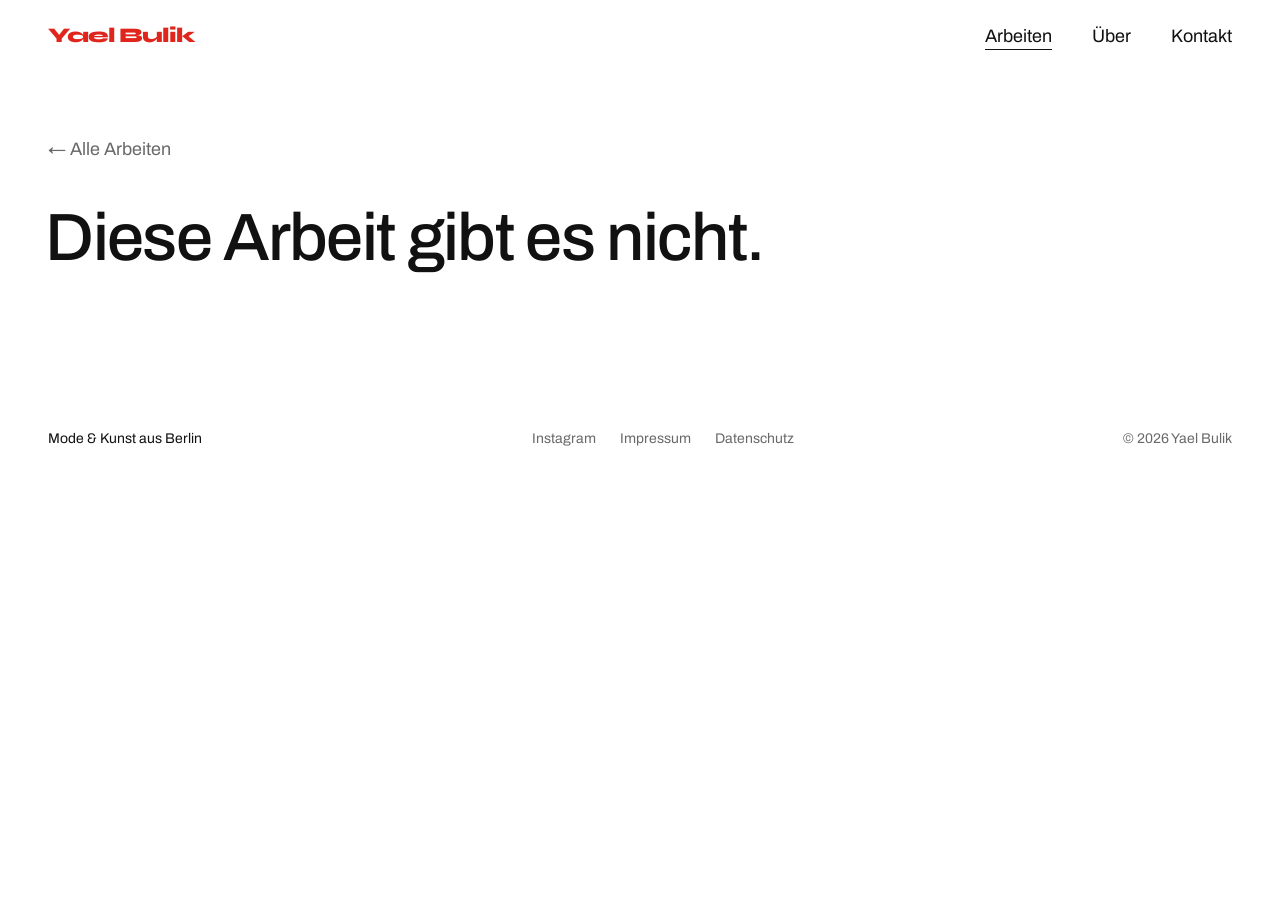
==== arbeit.html @ 4203e2c3 "Initial commit" ====
<!doctype html>
<html lang="de" data-type="service">
<head>
  <meta charset="utf-8">
  <meta name="viewport" content="width=device-width, initial-scale=1">
  <title>Arbeit — Yael Bulik</title>
  <meta name="description" content="Eine Arbeit von Yael Bulik – Mode und Kunst aus Berlin.">
  <meta name="theme-color" content="#FFFFFF">
  <meta name="page-type" content="service">
  <meta name="site-kind" content="other">
  <meta property="og:title" content="Arbeit — Yael Bulik">
  <meta property="og:description" content="Eine Arbeit von Yael Bulik – Mode und Kunst aus Berlin.">
  <meta property="og:type" content="website">
  <meta property="og:image" content="assets/img/share.jpg">
  <link rel="icon" href="assets/favicon.svg" type="image/svg+xml">

  <link rel="preconnect" href="https://fonts.googleapis.com">
  <link rel="preconnect" href="https://fonts.gstatic.com" crossorigin>
  <link rel="stylesheet" href="https://fonts.googleapis.com/css2?family=Archivo:wght@400..600&family=Instrument+Serif&family=Syne:wght@800&display=swap">

  <link rel="stylesheet" href="assets/css/style.css?v=22">
  <script>document.documentElement.classList.add('js')</script>
</head>
<body>
  <a class="springen" href="#inhalt">Zum Inhalt springen</a>

  <header class="kopf">
    <a class="logo wortmarke" href="index.html">Yael Bulik</a>
    <nav class="kopf__nav" aria-label="Hauptnavigation">
      <a href="arbeiten.html" class="ist-aktiv">Arbeiten</a>
      <a href="ueber.html">Über</a>
      <a href="kontakt.html">Kontakt</a>
    </nav>
  </header>

  <!-- Wird aus assets/js/projekte.js befüllt: arbeit.html?p=<slug> -->
  <main id="inhalt" data-arbeit>
    <p class="laden">Lädt …</p>
  </main>

  <footer class="fuss">
    <p class="fuss__besuch">Mode &amp; Kunst aus Berlin</p>
    <nav aria-label="Weitere Links">
      <a href="https://www.instagram.com/yalkalu" target="_blank" rel="noopener">Instagram</a>
      <a href="impressum.html">Impressum</a>
      <a href="impressum.html#datenschutz">Datenschutz</a>
    </nav>
    <p>© <span data-jahr>2026</span> Yael Bulik</p>
  </footer>

  <script src="assets/js/projekte.js?v=22"></script>
  <script src="assets/js/main.js?v=22"></script>
</body>
</html>
---- assets/css/style.css ----
/* =========================================================================
   Yael Bulik — Mode & Kunst
   -------------------------------------------------------------------------
   Ruhig und reduziert: weiße Fläche, eine Grotesk (Archivo), eine Serif
   nur für Rubriken (Instrument Serif). Der Name „Yael Bulik“ steht in
   Syne ExtraBold und in Rot – das einzige laute Element. Rot sonst für
   die Hauptaktion und als Rückmeldung beim Hovern.

   Raster nach tasteskill (DESIGNPLAN.md): Inhalt max. 1280px breit,
   12 Spalten, gleiche Kanten auf jeder Seite. Text auf Spalten 1–5,
   Bilder auf Spalten 8–12. Alle Werte kommen aus den Tokens unten.

   1 Tokens   2 Grundlagen   3 Bausteine   4 Kopf & Fuß   5 Startseite
   6 Raster: Text links, Bild rechts   7 Detailseite   8 Über
   9 Impressum   10 Bildfelder & Muster   11 Momente   12 Responsive
   ========================================================================= */


/* 1 · Tokens ------------------------------------------------------------- */
:root {
  /* Farbe */
  --grund: #FFFFFF;
  --flaeche: #F1F0EC;   /* Band, Bildfläche, Ladezustand */
  --text: #111111;
  --text-2: #696969;    /* Nebeninfos, Kontrast 5.5 : 1 auf Weiß */
  --halbtinte: #808080; /* ruhender Text im Aussage-Moment, ca. 4 : 1 */
  --rot: #E0261C;       /* Wortmarke, Hauptaktion, Hover */
  --rot-tief: color-mix(in srgb, var(--rot) 86%, var(--text)); /* Button-Hover: 14 % Richtung Tinte */

  /* Schrift */
  --sans: "Archivo", "Helvetica Neue", Arial, sans-serif;
  --serif: "Instrument Serif", "Times New Roman", serif;
  --marke: "Syne", "Archivo", "Helvetica Neue", Arial, sans-serif;  /* nur Wortmarke */

  /* Schriftgrößen */
  --t-s: .875rem;
  --t-m: 1.125rem;
  --t-l: clamp(1.4rem, 1.1rem + 1.2vw, 2rem);
  --t-xl: clamp(2.2rem, 1.3rem + 3.6vw, 4.5rem);

  /* Abstände */
  --a-1: .5rem;
  --a-2: 1rem;
  --a-3: 1.5rem;
  --a-4: 2.5rem;
  --a-5: 4rem;
  --a-6: clamp(4.5rem, 9vw, 8rem);

  /* Raster: 1280px Inhalt, 12 Spalten, Rand 24px (Handy) bis 48px (Tablet) */
  --wrap: 1280px;
  --rand: clamp(1.5rem, 4.5vw, 3rem);
  --spalt: 24px;
  --kante: max(var(--rand), calc((100% - var(--wrap)) / 2)); /* Innenabstand bis zur Inhaltskante */
  --kopf-h: 4.5rem;

  /* Bewegung (tasteskill motion.md) */
  --m-in: 150ms;
  --m-out: 120ms;
  --m-press: 90ms;
  --m-zoom-in: 600ms;
  --m-zoom-out: 400ms;
  --m-ease: cubic-bezier(.22, 1, .36, 1);
}


/* 2 · Grundlagen --------------------------------------------------------- */
*, *::before, *::after { box-sizing: border-box; }

html { -webkit-text-size-adjust: 100%; }
body {
  margin: 0;
  background: var(--grund);
  color: var(--text);
  font: 400 var(--t-m)/1.5 var(--sans);
  -webkit-font-smoothing: antialiased;
}
img { display: block; max-width: 100%; }
a { color: inherit; text-decoration: none; transition: color var(--m-out); }
a:hover { color: var(--rot); transition-duration: var(--m-in); }
p { margin: 0; text-wrap: pretty; }
h1, h2, h3 { margin: 0; font-weight: 500; text-wrap: balance; }
ul, ol { list-style: none; margin: 0; padding: 0; }
dl, dd, figure { margin: 0; }
[hidden] { display: none !important; }
::selection { background: var(--rot); color: var(--grund); }
:focus-visible { outline: 2px solid var(--rot); outline-offset: 3px; }

.sr-only {
  position: absolute; width: 1px; height: 1px;
  overflow: hidden; clip-path: inset(50%); white-space: nowrap;
}
.springen {
  position: absolute; left: var(--rand); top: -4rem; z-index: 100;
  padding: var(--a-1) var(--a-2);
  background: var(--text); color: var(--grund);
}
.springen:focus { top: var(--a-2); }


/* 3 · Bausteine ---------------------------------------------------------- */
/* Wortmarke: Name in breiter, fetter Syne – Startseite und Kopf */
.wortmarke {
  font-family: var(--marke);
  font-weight: 800;
  letter-spacing: -.045em;
  line-height: .9;
  color: var(--rot);
}

/* Rubrik: kleine Serif-Überschrift für Gruppen */
.rubrik {
  margin-bottom: var(--a-2);
  font: 400 1rem/1.2 var(--serif);
  letter-spacing: .06em;
  text-transform: uppercase;
  color: var(--text-2);
}

.titel {
  font-size: var(--t-xl);
  line-height: 1.05;
  letter-spacing: -.025em;
  margin-left: -.04em; /* optisch bündig mit dem Fließtext */
}
.lead { font-size: var(--t-l); line-height: 1.25; letter-spacing: -.015em; }

/* Einträge: Titel + grauer Zusatz (Jahr, Beschreibung) */
.eintrag { line-height: 1.5; }
a.eintrag { display: inline-block; } /* volle Zeilenhöhe – kein Flackern zwischen den Zeilen */
.eintrag__zusatz {
  margin-left: .6em;
  color: var(--text-2);
  font-variant-numeric: tabular-nums;
}
a.eintrag:hover .eintrag__zusatz { color: inherit; }

.gruppe + .gruppe { margin-top: var(--a-4); }
.fliesstext { display: grid; gap: var(--a-2); max-width: 34rem; }
.fliesstext .lead { margin-bottom: var(--a-1); }

/* E-Mail-Adresse unter dem Anfrage-Button */
.kontakt__direkt { color: var(--text-2); }
.kontakt__direkt a { color: var(--text); text-decoration: underline; text-decoration-thickness: 1px; text-underline-offset: .2em; }
.kontakt__direkt a:hover { color: var(--rot); }

.angaben { display: grid; gap: var(--a-3); }
.angaben .rubrik { margin-bottom: .3rem; }

/* Linien-Links: beim Hovern zeichnet sich eine 1px-Linie von links nach rechts */
.kopf__nav a, .fuss a, .start__nav a, .start__recht a,
a.eintrag, .weiter a, .arbeit__zurueck {
  background: linear-gradient(currentColor, currentColor) 0 100% / 0 1px no-repeat;
  transition: background-size var(--m-out) ease, color var(--m-out) ease;
}
.kopf__nav a:hover, .fuss a:hover, .start__nav a:hover, .start__recht a:hover,
a.eintrag:hover, .weiter a:hover, .arbeit__zurueck:hover,
.kopf__nav a:focus-visible, a.eintrag:focus-visible {
  background-size: 100% 1px;
  transition-duration: var(--m-in);
}
.kopf__nav a[aria-current], .kopf__nav a.ist-aktiv { background-size: 100% 1px; }

/* Hauptaktion: ein gefüllter Button, eckig, rot */
.knopf {
  display: inline-flex; align-items: center; justify-content: center;
  min-height: 48px;
  padding: 0 var(--a-3);
  background: var(--rot);
  color: var(--grund);
  font-size: 1rem;
  font-weight: 500;
  transition: background-color var(--m-out), transform var(--m-out);
}
.knopf:hover {
  color: var(--grund);
  background: var(--rot-tief);
  transform: translateY(-1px);
  transition-duration: var(--m-in);
}
.knopf:active { transform: translateY(1px) scale(.985); transition-duration: var(--m-press); }

/* Seitenränder: Inhalt endet überall auf denselben Kanten */
.seite { padding: var(--a-5) var(--kante) var(--a-6); }


/* 4 · Kopf & Fuß --------------------------------------------------------- */
.kopf {
  position: sticky; top: 0; z-index: 10;
  display: flex; align-items: center; justify-content: space-between;
  gap: var(--a-3);
  height: var(--kopf-h);
  padding-inline: var(--kante);
  background: var(--grund);
}
.logo { font-size: 1.3rem; white-space: nowrap; flex-shrink: 0; }
.logo:hover { color: var(--text); }
.kopf__nav { display: flex; gap: var(--a-4); }

/* Fuß mit Besuchsblock (footer-visit) */
.fuss {
  display: flex; flex-wrap: wrap; justify-content: space-between; align-items: baseline;
  gap: var(--a-1) var(--a-4);
  padding: var(--a-4) var(--kante);
  font-size: var(--t-s);
  color: var(--text-2);
  font-variant-numeric: tabular-nums;
}
.fuss__besuch { color: var(--text); }
.fuss nav { display: flex; flex-wrap: wrap; gap: var(--a-3); }


/* 5 · Startseite ---------------------------------------------------------
   Foto als background-image direkt auf .start__foto (siehe index.html) –
   so wird der Pfad von der Seite aus gelesen, nicht vom Stylesheet.
   Name, Zeile und Links treten beim Laden einmal ein.                    */
/* Foto randlos über den ganzen Bildschirm – auch am Handy */
.start {
  position: relative;
  display: grid;
  align-items: end;       /* Schrift im unteren Drittel … */
  justify-items: center;  /* … mittig */
  min-height: 100svh;
  padding: var(--a-5) var(--kante) var(--a-4);
  overflow: hidden;
  text-align: center;
  background: var(--flaeche);
}
.start__foto {
  position: absolute; inset: 0;
  background-position: 50% 25%; /* Gesicht bleibt im Bild */
  background-size: cover;
  background-repeat: no-repeat;
}
/* Platzhalter: weiches Licht wie ein unscharfes Foto – nur ohne echtes Bild */
.start__foto:not([style*="background-image"])::before {
  content: "";
  position: absolute; inset: -10%;
  background:
    radial-gradient(45% 55% at 22% 25%, rgba(255, 255, 255, .85), transparent 70%),
    radial-gradient(35% 45% at 80% 78%, rgba(60, 58, 54, .2), transparent 70%),
    linear-gradient(160deg, #F4F4F1, #E2E2DC);
  filter: blur(30px);
}
/* Schrift direkt auf dem Foto, ohne Felder oder Rahmen. Im unteren Drittel
   liegt sie auf der hellen Korsage und dem Rock – dort bleibt sie lesbar,
   und Gesicht und Oberteil bleiben frei. Bei einem anderen Foto die Höhe
   über align-items in .start anpassen. */
.start__etikett {
  position: relative;
  display: grid; justify-items: center;
  gap: var(--a-2);
}
.start__name {
  font-size: clamp(2.6rem, 12.5vw, 7.5rem); /* Syne läuft breit: hält den Namen in einer Zeile */
  line-height: 1;
  white-space: nowrap;
}
.start__label { font-size: var(--t-s); font-weight: 500; letter-spacing: .14em; text-transform: uppercase; }
.start__nav {
  display: flex; flex-wrap: wrap; justify-content: center;
  gap: var(--a-1) var(--a-4);
  margin-top: var(--a-1);
  font-size: 1.25rem; font-weight: 500;
}
.start__recht {
  display: flex; flex-wrap: wrap; justify-content: center;
  gap: var(--a-1) var(--a-3);
  font-size: var(--t-s);
}

/* Hero-Eintritt: der Block steigt beim Laden einmal auf */
@keyframes ankommen { from { opacity: 0; transform: translateY(16px); } }
.start__etikett { animation: ankommen .9s var(--m-ease) both; }


/* 6 · Raster: Text links (Spalten 1–5), Bild rechts (Spalten 8–12) ------
   Gleich auf Arbeiten, Über, Kontakt und der Detailseite.
   Arbeiten: Bild erscheint nur beim Hovern. Sonst steht es fest.         */
.raster12,
.zweiteilig {
  display: grid;
  grid-template-columns: repeat(12, minmax(0, 1fr));
  column-gap: var(--spalt);
}
.zweiteilig {
  min-height: calc(100svh - var(--kopf-h));
  padding: var(--a-5) var(--kante) var(--a-6);
}
.zweiteilig > :not(.zweiteilig__medien),
.links { grid-column: 1 / 6; }
.zweiteilig__medien,
.rechts { grid-column: 8 / 13; position: relative; }

.medienrahmen {
  position: sticky; top: calc(var(--kopf-h) + var(--a-5));
  /* 4:5, höchstens so hoch, dass es in den Bildschirm passt – endet rechts auf der Kante */
  width: min(100%, calc((100svh - var(--kopf-h) - 2 * var(--a-5)) * .8));
  margin-left: auto;
  aspect-ratio: 4 / 5;
  opacity: 0;
  transition: opacity var(--m-in);
}
.medienrahmen.ist-sichtbar,
.medienrahmen--fest { opacity: 1; }
.medienrahmen__foto { position: absolute; inset: 0; visibility: hidden; }
.medienrahmen__foto.ist-aktiv { visibility: visible; }
.medienrahmen .bildfeld,
.medienrahmen .platzhalter { height: 100%; aspect-ratio: auto; }

/* Hover-Bild auf Arbeiten zoomt sanft auf 1,02 */
.medienrahmen__foto .bildfeld__muster,
.medienrahmen__foto img { transition: transform var(--m-zoom-out) var(--m-ease); }
.medienrahmen.ist-sichtbar .medienrahmen__foto.ist-aktiv .bildfeld__muster,
.medienrahmen.ist-sichtbar .medienrahmen__foto.ist-aktiv img {
  transform: scale(calc(var(--zoom, 1) * 1.02));
  transition-duration: var(--m-zoom-in);
}


/* 7 · Detailseite -------------------------------------------------------- */
.laden { padding-block: 30vh; text-align: center; color: var(--text-2); }
.arbeit__zurueck { display: inline-block; margin-bottom: var(--a-4); color: var(--text-2); }
.arbeit__kopf { display: grid; gap: var(--a-1); margin-bottom: var(--a-4); }
.arbeit__meta { color: var(--text-2); }
.arbeit__text { display: grid; gap: var(--a-2); max-width: 34rem; margin-bottom: var(--a-4); }

/* Galerie: eine Reihe Bilder im Format 4:5, je 4 Spalten */
.galerie { row-gap: var(--a-3); }
.galerie > * { grid-column: span 4; }
.galerie .bildfeld { --format: 4 / 5; }

.weiter {
  display: flex; flex-wrap: wrap; justify-content: space-between;
  gap: var(--a-2) var(--a-4);
  margin-top: var(--a-6);
  font-size: var(--t-l);
  letter-spacing: -.015em;
}


/* 8 · Über --------------------------------------------------------------- */
/* Porträt-Platzhalter, bis ein Foto da ist */
.platzhalter {
  display: grid; place-items: center;
  aspect-ratio: 4 / 5;
  background: var(--flaeche);
  font-size: var(--t-s);
  color: var(--text-2);
}

/* Band auf heller Fläche (surface-pairs) */
.band { background: var(--flaeche); padding: var(--a-6) var(--kante); }

/* Aussage – Bühne für den Moment „word-highlight“ */
.aussage { padding: var(--a-6) var(--kante); }
.aussage__text {
  max-width: 20ch;
  font-size: var(--t-xl);
  font-weight: 500;
  line-height: 1.08;
  letter-spacing: -.025em;
  margin-left: -.04em;
}
.aussage__text em { font-style: normal; }


/* 9 · Impressum ---------------------------------------------------------- */
.recht { display: grid; gap: var(--a-3); max-width: 40rem; }
.recht .titel { margin-bottom: var(--a-2); }
.recht .rubrik { margin-bottom: -.75rem; }
.recht h2.titel { margin-top: var(--a-5); scroll-margin-top: 6rem; } /* nicht unter dem festen Kopf verstecken */
.recht strong { font-weight: 600; }
.recht a { text-decoration: underline; text-decoration-thickness: 1px; text-underline-offset: .2em; }


/* 10 · Bildfelder & Platzhalter-Muster -----------------------------------
   Fläche als Ladezustand; Fotos blenden ein, sobald sie geladen sind.
   Solange es keine Fotos gibt, stehen dort Stoffmuster (reines CSS).    */
.bildfeld {
  position: relative;
  overflow: hidden;
  aspect-ratio: var(--format, 4 / 5);
  background: var(--flaeche);
}
.bildfeld__muster,
.bildfeld img {
  display: block;
  width: 100%; height: 100%;
  object-fit: cover;
  transform: scale(var(--zoom, 1));
}
.js .bildfeld img { opacity: 0; transition: opacity .3s; }
.js .bildfeld img.ist-geladen { opacity: 1; }

.muster--samt {
  background:
    radial-gradient(120% 80% at 25% 15%, rgba(255, 200, 210, .18), transparent 55%),
    radial-gradient(90% 70% at 85% 95%, rgba(0, 0, 0, .5), transparent 60%),
    linear-gradient(160deg, #5E1424, #24060E);
}
.muster--hahnentritt {
  background: #F4F3EF url("data:image/svg+xml,%3Csvg xmlns='http://www.w3.org/2000/svg' viewBox='0 0 8 8' shape-rendering='crispEdges'%3E%3Cpath fill='%230F0F0F' d='M0 0h4v1H0zM6 0h2v1H6zM0 1h4v1H0zM5 1h2v1H5zM0 2h6v1H0zM0 3h5v1H0zM7 3h1v1H7zM0 4h2v1H0zM0 5h1v1H0zM3 5h1v1H3zM2 6h2v1H2zM1 7h2v1H1z'/%3E%3C/svg%3E") 0 0 / 28px 28px;
}
.muster--vichy {
  background-color: #FBFBF9;
  background-image:
    linear-gradient(90deg, rgba(224, 38, 28, .45) 50%, transparent 0),
    linear-gradient(rgba(224, 38, 28, .45) 50%, transparent 0);
  background-size: 22px 22px;
}
.muster--nadelstreifen {
  background:
    repeating-linear-gradient(90deg, transparent 0 15px, rgba(240, 240, 235, .45) 15px 16px),
    #1B2233;
}
.muster--cord {
  background:
    repeating-linear-gradient(90deg, rgba(0, 0, 0, .28) 0 1px, rgba(255, 255, 255, .08) 2px 5px, rgba(0, 0, 0, .16) 7px 8px),
    #8A5E33;
}
.muster--denim {
  background:
    repeating-linear-gradient(-55deg, rgba(255, 255, 255, .12) 0 1.5px, transparent 1.5px 4px),
    linear-gradient(180deg, #31507F, #233B62);
}
.muster--farbfeld { position: relative; background: #EFECE6; }
.muster--farbfeld::before,
.muster--farbfeld::after {
  content: "";
  position: absolute; left: 10%; right: 10%;
  filter: blur(2px);
}
.muster--farbfeld::before { top: 9%; height: 44%; background: #E0261C; }
.muster--farbfeld::after { bottom: 9%; height: 32%; background: #141414; }
.muster--punkte {
  background-color: #111;
  background-image:
    radial-gradient(circle, #F4F3EF 0 3px, transparent 3.5px),
    radial-gradient(circle, #F4F3EF 0 3px, transparent 3.5px);
  background-size: 26px 26px;
  background-position: 0 0, 13px 13px;
}
.muster--glencheck {
  background-color: #F2F1ED;
  background-image:
    repeating-linear-gradient(90deg, transparent 0 46px, rgba(224, 38, 28, .55) 46px 47px, transparent 47px 96px),
    repeating-linear-gradient(0deg, transparent 0 46px, rgba(224, 38, 28, .55) 46px 47px, transparent 47px 96px),
    repeating-linear-gradient(90deg, transparent 0 20px, rgba(15, 15, 15, .7) 20px 22px, transparent 22px 24px, rgba(15, 15, 15, .7) 24px 26px, transparent 26px 48px),
    repeating-linear-gradient(0deg, transparent 0 20px, rgba(15, 15, 15, .7) 20px 22px, transparent 22px 24px, rgba(15, 15, 15, .7) 24px 26px, transparent 26px 48px),
    repeating-linear-gradient(90deg, rgba(15, 15, 15, .16) 0 1px, transparent 1px 4px),
    repeating-linear-gradient(0deg, rgba(15, 15, 15, .16) 0 1px, transparent 1px 4px);
}
.muster--seide {
  background:
    radial-gradient(60% 40% at 70% 30%, rgba(255, 255, 255, .35), transparent 70%),
    linear-gradient(115deg, #D9BBAC 0%, #F6EAE2 16%, #C9A190 30%, #F3E3D9 46%, #B78B78 62%, #EFDCD0 78%, #CBA595 100%);
}
.muster--zickzack {
  background-color: #F4F3EF;
  background-image:
    linear-gradient(135deg, #0F0F0F 25%, transparent 25%),
    linear-gradient(225deg, #0F0F0F 25%, transparent 25%),
    linear-gradient(315deg, #0F0F0F 25%, transparent 25%),
    linear-gradient(45deg, #0F0F0F 25%, transparent 25%);
  background-size: 24px 24px;
  background-position: -12px 0, -12px 0, 0 0, 0 0;
}
.muster--leinen {
  background:
    repeating-linear-gradient(0deg, rgba(255, 255, 255, .18) 0 1px, transparent 1px 3px),
    repeating-linear-gradient(90deg, rgba(60, 45, 25, .08) 0 1px, transparent 1px 3px),
    #DCD3C2;
}


/* 11 · Momente (tasteskill moments.md) -----------------------------------
   Detailseite: „picture-develops“ – das Hauptfoto entwickelt sich einmal
   wie ein Abzug, dunkle Töne zuerst, dann die Farbe (1,6 s).
   Über: „word-highlight“ – die Aussage ruht in Halbtinte und wird Wort
   für Wort dunkel, sobald sie die Bildschirmmitte kreuzt.                */
@keyframes entwickeln {
  0%   { filter: grayscale(1) contrast(.3) brightness(1.45); transform: scale(1.04); }
  45%  { filter: grayscale(1) contrast(1) brightness(1); }
  100% { filter: none; transform: scale(1); }
}
.js [data-entwickeln] .bildfeld > * { filter: grayscale(1) contrast(.3) brightness(1.45); }
.js [data-entwickeln].ist-entwickelt .bildfeld > * { filter: none; animation: entwickeln 1.6s var(--m-ease) both; }

.aussage__text .wort { transition: color var(--m-in); }
.js .aussage__text.ist-gestuft .wort { color: var(--halbtinte); }
.js .aussage__text.ist-gestuft .wort.ist-tinte { color: var(--text); }
.js .aussage__text.ist-gestuft .wort--akzent.ist-tinte { color: var(--rot); }


/* 12 · Responsive -------------------------------------------------------- */
@media (max-width: 800px) {
  /* Startseite: auch am Handy Vollbild, Schrift unten auf dem Rock */
  .start { padding-bottom: var(--a-3); }
  .start__name { font-size: clamp(2.2rem, 12vw, 4.5rem); }
  .start__etikett { gap: var(--a-1); }
  .start__nav { gap: 0 var(--a-3); margin-top: 0; }

  .zweiteilig, .raster12 { grid-template-columns: 1fr; row-gap: var(--a-4); }
  .zweiteilig > *, .zweiteilig > :not(.zweiteilig__medien), .links, .rechts { grid-column: 1 / -1; }
  .zweiteilig { min-height: 0; }
  .zweiteilig__medien { display: none; }
  /* Fester Bildrahmen: auf dem Handy nach dem Text, volle Breite */
  .zweiteilig__medien--immer { display: block; }
  /* höchstens 30rem breit, damit kein Foto höher als ~600px wird (Tablet) */
  .medienrahmen--fest { position: static; width: min(100%, 30rem); margin: 0; }
  .rechts { max-width: 30rem; }
  .galerie { grid-template-columns: repeat(3, minmax(0, 1fr)); column-gap: var(--spalt); }
  .galerie > * { grid-column: auto; }

  /* Tippflächen mindestens 44px hoch */
  .logo, .kopf__nav a, .fuss a, .start__nav a, .start__recht a,
  a.eintrag, .weiter a, .arbeit__zurueck {
    display: inline-flex; align-items: center; min-height: 44px;
  }
  .arbeit__zurueck { margin-bottom: var(--a-2); }
}

@media (max-width: 500px) {
  .galerie { grid-template-columns: 1fr; }
}

@media (max-width: 540px) {
  .logo { font-size: 1rem; }
  .kopf__nav { gap: var(--a-2); font-size: 1rem; }
}

@media (prefers-reduced-motion: reduce) {
  *, *::before, *::after {
    transition-duration: .01ms !important;
    animation: none !important;
  }
  .js [data-entwickeln] .bildfeld > * { filter: none; }
}
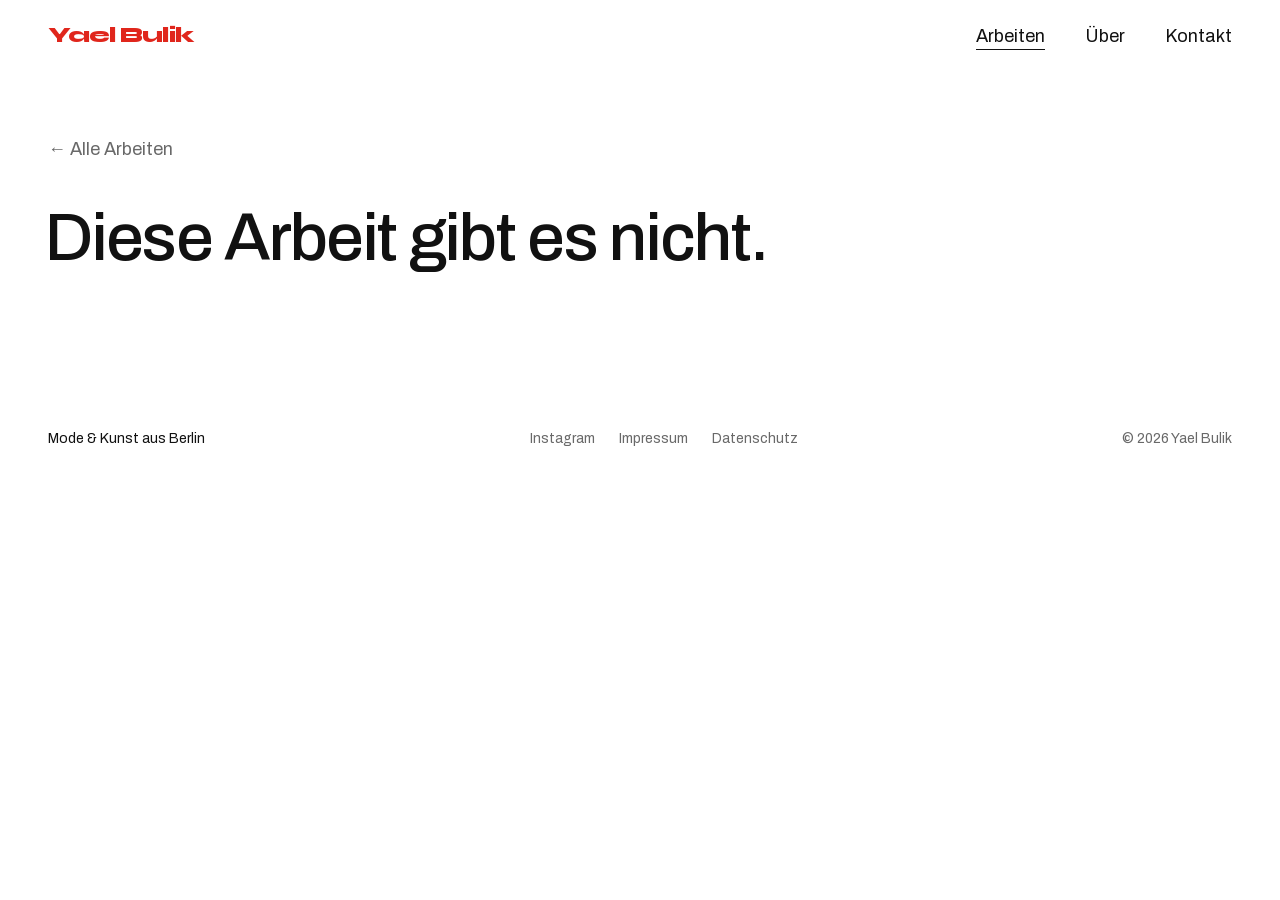
==== commit aae6cb8a: "more speedy" ====
--- a/arbeit.html
+++ b/arbeit.html
@@ -11,29 +11,36 @@
   <meta property="og:title" content="Arbeit — Yael Bulik">
   <meta property="og:description" content="Eine Arbeit von Yael Bulik – Mode und Kunst aus Berlin.">
   <meta property="og:type" content="website">
-  <meta property="og:image" content="assets/img/share.jpg">
+  <meta property="og:site_name" content="Yael Bulik">
+  <meta property="og:locale" content="de_DE">
+  <meta property="og:url" content="https://yaelbulik.github.io/arbeit">
+  <meta property="og:image" content="https://yaelbulik.github.io/assets/img/share.jpg?v=2">
+  <meta property="og:image:width" content="1200">
+  <meta property="og:image:height" content="630">
+  <meta property="og:image:alt" content="Yael Bulik vor einer Postkartenwand in Berlin, darüber der Name in Rot">
+  <meta name="twitter:card" content="summary_large_image">
   <link rel="icon" href="assets/favicon.svg" type="image/svg+xml">
 
-  <link rel="preconnect" href="https://fonts.googleapis.com">
-  <link rel="preconnect" href="https://fonts.gstatic.com" crossorigin>
-  <link rel="stylesheet" href="https://fonts.googleapis.com/css2?family=Archivo:wght@400..600&family=Instrument+Serif&family=Syne:wght@800&display=swap">
+  <link rel="preload" href="assets/fonts/archivo-latin.woff2" as="font" type="font/woff2" crossorigin>
+  <link rel="preload" href="assets/fonts/syne-800-latin.woff2" as="font" type="font/woff2" crossorigin>
+  <link rel="preload" href="assets/fonts/instrument-serif-latin.woff2" as="font" type="font/woff2" crossorigin>
 
-  <link rel="stylesheet" href="assets/css/style.css?v=22">
+  <link rel="stylesheet" href="assets/css/style.css?v=25">
   <script>document.documentElement.classList.add('js')</script>
 </head>
 <body>
   <a class="springen" href="#inhalt">Zum Inhalt springen</a>
 
   <header class="kopf">
-    <a class="logo wortmarke" href="index.html">Yael Bulik</a>
+    <a class="logo wortmarke" href="./">Yael Bulik</a>
     <nav class="kopf__nav" aria-label="Hauptnavigation">
-      <a href="arbeiten.html" class="ist-aktiv">Arbeiten</a>
-      <a href="ueber.html">Über</a>
-      <a href="kontakt.html">Kontakt</a>
+      <a href="arbeiten" class="ist-aktiv">Arbeiten</a>
+      <a href="ueber">Über</a>
+      <a href="kontakt">Kontakt</a>
     </nav>
   </header>
 
-  <!-- Wird aus assets/js/projekte.js befüllt: arbeit.html?p=<slug> -->
+  <!-- Wird aus assets/js/projekte.js befüllt: arbeit?p=<slug> -->
   <main id="inhalt" data-arbeit>
     <p class="laden">Lädt …</p>
   </main>
@@ -42,13 +49,13 @@
     <p class="fuss__besuch">Mode &amp; Kunst aus Berlin</p>
     <nav aria-label="Weitere Links">
       <a href="https://www.instagram.com/yalkalu" target="_blank" rel="noopener">Instagram</a>
-      <a href="impressum.html">Impressum</a>
-      <a href="impressum.html#datenschutz">Datenschutz</a>
+      <a href="impressum">Impressum</a>
+      <a href="impressum#datenschutz">Datenschutz</a>
     </nav>
     <p>© <span data-jahr>2026</span> Yael Bulik</p>
   </footer>
 
-  <script src="assets/js/projekte.js?v=22"></script>
-  <script src="assets/js/main.js?v=22"></script>
+  <script src="assets/js/projekte.js?v=25" defer></script>
+  <script src="assets/js/main.js?v=25" defer></script>
 </body>
 </html>
--- a/assets/css/style.css
+++ b/assets/css/style.css
@@ -14,6 +14,21 @@
    6 Raster: Text links, Bild rechts   7 Detailseite   8 Über
    9 Impressum   10 Bildfelder & Muster   11 Momente   12 Responsive
    ========================================================================= */
+
+
+/* 0 · Schriften (selbst gehostet, nur der lateinische Zeichensatz) --------- */
+@font-face {
+  font-family: "Archivo"; font-style: normal; font-weight: 400 600; font-display: swap;
+  src: url("../fonts/archivo-latin.woff2") format("woff2");
+}
+@font-face {
+  font-family: "Instrument Serif"; font-style: normal; font-weight: 400; font-display: swap;
+  src: url("../fonts/instrument-serif-latin.woff2") format("woff2");
+}
+@font-face {
+  font-family: "Syne"; font-style: normal; font-weight: 800; font-display: swap;
+  src: url("../fonts/syne-800-latin.woff2") format("woff2");
+}
 
 
 /* 1 · Tokens ------------------------------------------------------------- */
@@ -210,9 +225,9 @@
 
 
 /* 5 · Startseite ---------------------------------------------------------
-   Foto als background-image direkt auf .start__foto (siehe index.html) –
-   so wird der Pfad von der Seite aus gelesen, nicht vom Stylesheet.
-   Name, Zeile und Links treten beim Laden einmal ein.                    */
+   Foto als <picture> in .start__foto (siehe index.html), damit der Browser
+   es früh und in passender Größe lädt. Name, Zeile und Links treten beim
+   Laden einmal ein.                                                      */
 /* Foto randlos über den ganzen Bildschirm – auch am Handy */
 .start {
   position: relative;
@@ -225,21 +240,11 @@
   text-align: center;
   background: var(--flaeche);
 }
-.start__foto {
-  position: absolute; inset: 0;
-  background-position: 50% 25%; /* Gesicht bleibt im Bild */
-  background-size: cover;
-  background-repeat: no-repeat;
-}
-/* Platzhalter: weiches Licht wie ein unscharfes Foto – nur ohne echtes Bild */
-.start__foto:not([style*="background-image"])::before {
-  content: "";
-  position: absolute; inset: -10%;
-  background:
-    radial-gradient(45% 55% at 22% 25%, rgba(255, 255, 255, .85), transparent 70%),
-    radial-gradient(35% 45% at 80% 78%, rgba(60, 58, 54, .2), transparent 70%),
-    linear-gradient(160deg, #F4F4F1, #E2E2DC);
-  filter: blur(30px);
+.start__foto { position: absolute; inset: 0; }
+.start__foto img {
+  display: block; width: 100%; height: 100%;
+  object-fit: cover;
+  object-position: 50% 25%; /* Gesicht bleibt im Bild */
 }
 /* Schrift direkt auf dem Foto, ohne Felder oder Rahmen. Im unteren Drittel
    liegt sie auf der hellen Korsage und dem Rock – dort bleibt sie lesbar,
@@ -269,7 +274,7 @@
 }
 
 /* Hero-Eintritt: der Block steigt beim Laden einmal auf */
-@keyframes ankommen { from { opacity: 0; transform: translateY(16px); } }
+@keyframes ankommen { from { opacity: .01; transform: translateY(16px); } }
 .start__etikett { animation: ankommen .9s var(--m-ease) both; }
 
 
